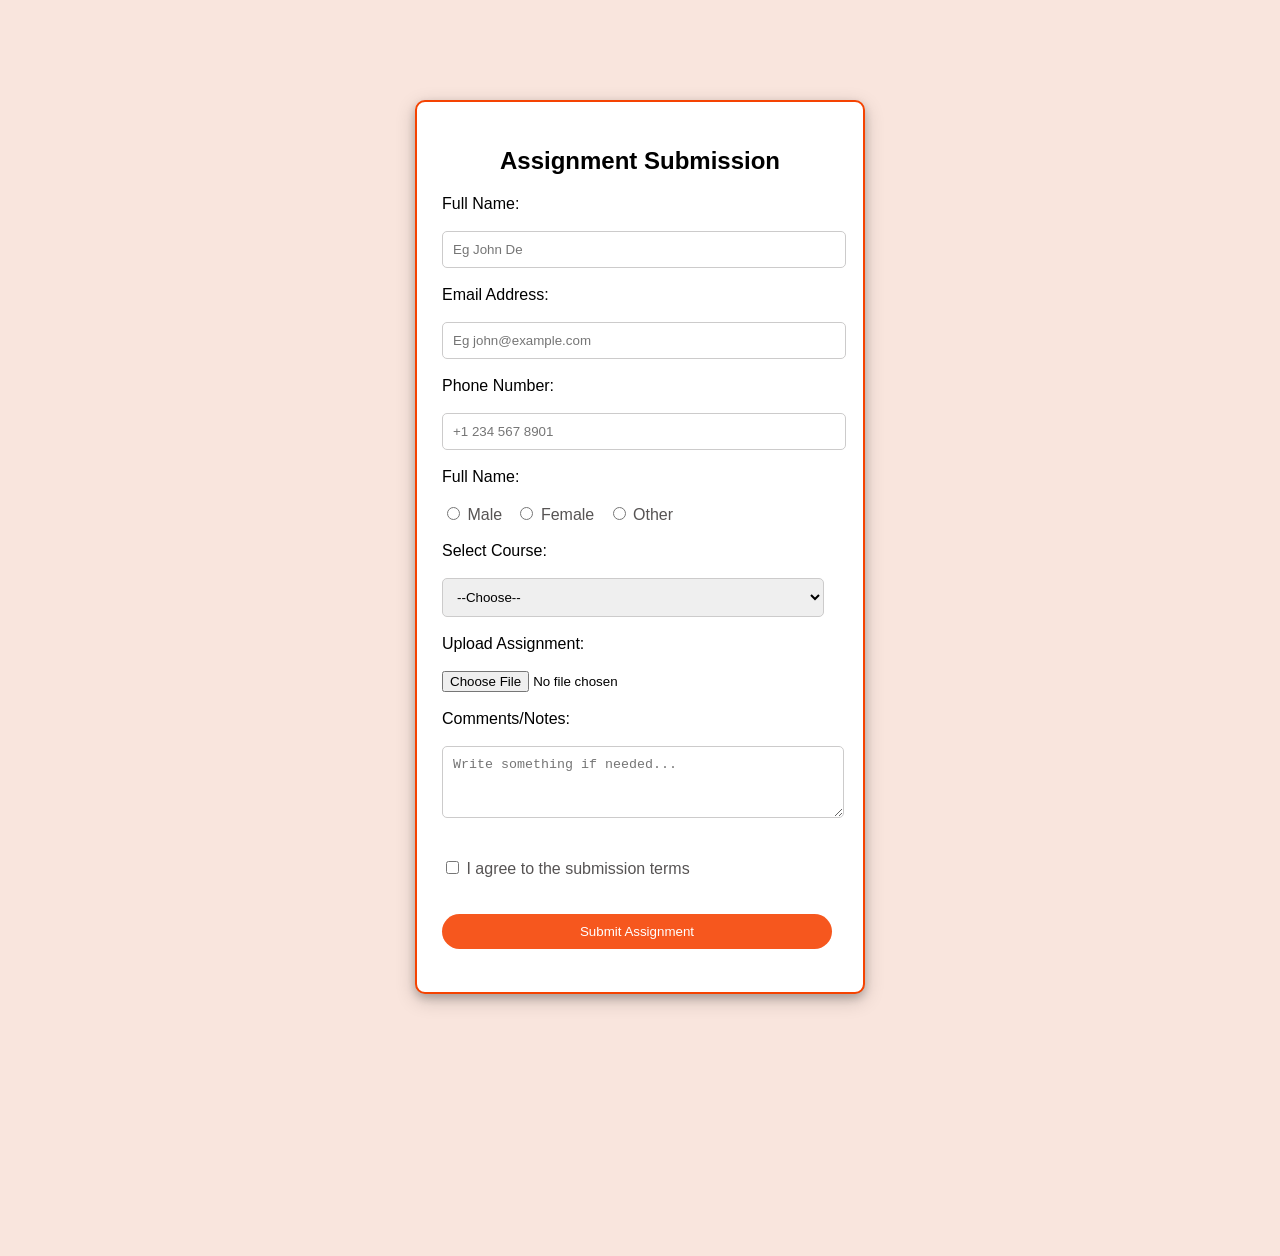
==== index.html @ b2544326 "first commit" ====
<!DOCTYPE html>
<html lang="en">

<head>
    <meta charset="UTF-8">
    <meta name="viewport" content="width=device-width, initial-scale=1.0">
    <title>Document</title>
</head>
<style>
    body {
        background-color: rgb(249, 229, 221);
    }

    * {
        font-family: Arial, Helvetica, sans-serif;
    }

    form {
        background-color: white;
        align-items: center;
        border: solid;
        border-width: 2px;
        border-color: rgb(245, 67, 2);
        box-sizing: border-box;
        width: 450px;
        margin: 100px auto;
        border-radius: 10px;
        padding: 25px;
        box-shadow: 0 4px 8px 0 rgba(0, 0, 0, 0.2), 0 6px 20px 0 rgba(0, 0, 0, 0.19);
       

    }

    label {
        font-size: normal;
        color: black;
    }

    h2 {
        text-align: center;

    }

    #fullname {
        width: 382px;
        padding: 10px;
        border-radius: 5px;
        border-width: 1px;
        border-style: solid;
        border-color: rgb(204, 203, 203);
    }
    #fullname:hover {
        background-color: rgba(246, 158, 107, 0.914);
        border-width: 2px;
        border-color: rgb(198, 76, 5);
    }

    #tarea {
        width: 380px;
        padding: 10px;
        border-radius: 5px;
        border-width: 1px;
        font-family: "Lucida Console", "Courier New", monospace;
        height: 50px;
        border-style: solid;
        border-color: rgb(204, 203, 203);
    }

    #tarea:hover {
        background-color: rgba(240, 168, 126, 0.914);
        border-width: 2px;
        border-color: rgb(198, 76, 5);}
    
    button{
        background-color: rgb(246, 87, 30);
        width: 390px;
        font-weight:800px ;
        border-radius: 30px;
        text-align: center;
        color: white;
        border: none;
        cursor: pointer;
        padding: 10px;
    }

    div {
        font-family: Arial, Helvetica, sans-serif;
        font-weight: 300;
        color: rgb(87, 84, 84);
    }

    #check {
        background-color: lightblue;
    } 

    #button:hover{
        background-color: rgba(250, 195, 164, 0.914);
        border-width: 1px;
        border-color: rgb(198, 76, 5);
    }

</style>

<body>
    <Form>
        <h2>Assignment Submission</h2>
        <label>Full Name:</label><br><br>
        <div><input type="text" id="fullname" placeholder="Eg John De"  required><br><br></div>

        <label>Email Address:</label><br><br>
        </div><input type="email" id="fullname" placeholder="Eg john@example.com"  required><br><br></div>

        <label>Phone Number:</label> <br><br>
        </div><input type="tel" id="fullname" placeholder="+1 234 567 8901" required  pattern="[+][0-9]{1}-[0-9]{3}-[0-9]{3}-[0-9]{4}"><br><br></div>

        <div  required>
        <label>Full Name:</label><br><br>
        <input type="radio" name="Gender" value="male" id="radio"> Male &nbsp;
        <input type="radio" name="Gender" value="female" id="radio"> Female &nbsp;
        <input type="radio" name="Gender" value="other" id="radio"> Other &nbsp; <br><br>
        </div>

        <label>Select Course:</label><br><br>
        <Select id="fullname"  required>
            <option>--Choose--</option>
            <option> A </option>
            <option> B </option>
            <option> C </option>
        </Select><br><br>

        <label>Upload Assignment:</label><br><br>
        <input type="file" required><br><br>

        <label>Comments/Notes:</label><br><br>
        <textarea name="" id="tarea" placeholder="Write something if needed..." required></textarea><br><br><br>

        <div><input type="checkbox" id="check"  required>&nbsp;I agree to the submission terms</div>
        <br><br>
        <button id="button" value="Submit">Submit Assignment</button><br><br>
    </Form>
    <Video>
    <source src="blob:https://app.slack.com/0f2dfe78-902d-4efe-aebe-055963b0c41a" type="mp4" controls>
    </video>

</body>

</html>
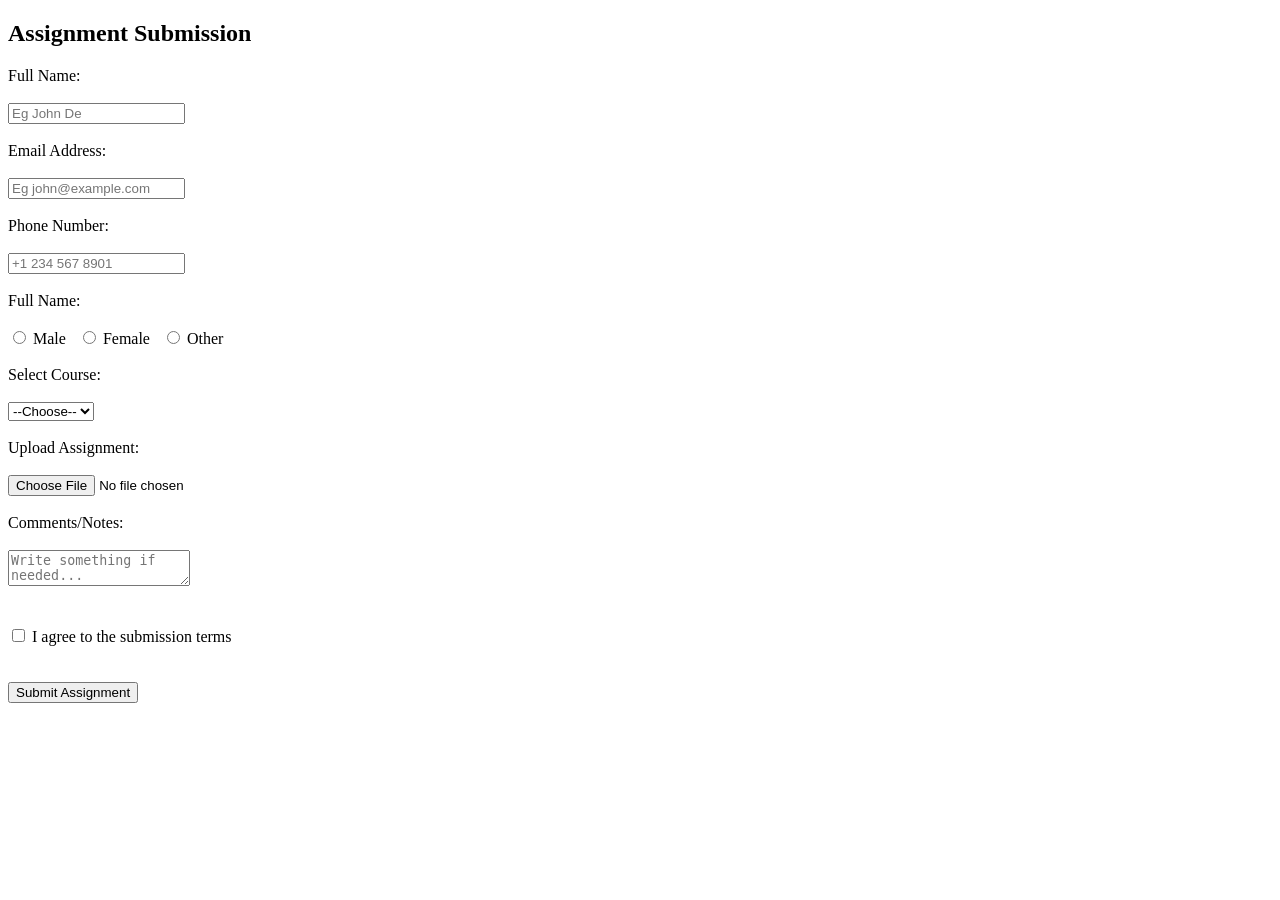
==== commit 65151035: "first commit" ====
--- a/index.html
+++ b/index.html
@@ -6,122 +6,29 @@
     <meta name="viewport" content="width=device-width, initial-scale=1.0">
     <title>Document</title>
 </head>
-<style>
-    body {
-        background-color: rgb(249, 229, 221);
-    }
-
-    * {
-        font-family: Arial, Helvetica, sans-serif;
-    }
-
-    form {
-        background-color: white;
-        align-items: center;
-        border: solid;
-        border-width: 2px;
-        border-color: rgb(245, 67, 2);
-        box-sizing: border-box;
-        width: 450px;
-        margin: 100px auto;
-        border-radius: 10px;
-        padding: 25px;
-        box-shadow: 0 4px 8px 0 rgba(0, 0, 0, 0.2), 0 6px 20px 0 rgba(0, 0, 0, 0.19);
-       
-
-    }
-
-    label {
-        font-size: normal;
-        color: black;
-    }
-
-    h2 {
-        text-align: center;
-
-    }
-
-    #fullname {
-        width: 382px;
-        padding: 10px;
-        border-radius: 5px;
-        border-width: 1px;
-        border-style: solid;
-        border-color: rgb(204, 203, 203);
-    }
-    #fullname:hover {
-        background-color: rgba(246, 158, 107, 0.914);
-        border-width: 2px;
-        border-color: rgb(198, 76, 5);
-    }
-
-    #tarea {
-        width: 380px;
-        padding: 10px;
-        border-radius: 5px;
-        border-width: 1px;
-        font-family: "Lucida Console", "Courier New", monospace;
-        height: 50px;
-        border-style: solid;
-        border-color: rgb(204, 203, 203);
-    }
-
-    #tarea:hover {
-        background-color: rgba(240, 168, 126, 0.914);
-        border-width: 2px;
-        border-color: rgb(198, 76, 5);}
-    
-    button{
-        background-color: rgb(246, 87, 30);
-        width: 390px;
-        font-weight:800px ;
-        border-radius: 30px;
-        text-align: center;
-        color: white;
-        border: none;
-        cursor: pointer;
-        padding: 10px;
-    }
-
-    div {
-        font-family: Arial, Helvetica, sans-serif;
-        font-weight: 300;
-        color: rgb(87, 84, 84);
-    }
-
-    #check {
-        background-color: lightblue;
-    } 
-
-    #button:hover{
-        background-color: rgba(250, 195, 164, 0.914);
-        border-width: 1px;
-        border-color: rgb(198, 76, 5);
-    }
-
-</style>
 
 <body>
     <Form>
         <h2>Assignment Submission</h2>
         <label>Full Name:</label><br><br>
-        <div><input type="text" id="fullname" placeholder="Eg John De"  required><br><br></div>
+        <div><input type="text" id="fullname" placeholder="Eg John De" required><br><br></div>
 
         <label>Email Address:</label><br><br>
-        </div><input type="email" id="fullname" placeholder="Eg john@example.com"  required><br><br></div>
+        </div><input type="email" id="fullname" placeholder="Eg john@example.com" required><br><br></div>
 
         <label>Phone Number:</label> <br><br>
-        </div><input type="tel" id="fullname" placeholder="+1 234 567 8901" required  pattern="[+][0-9]{1}-[0-9]{3}-[0-9]{3}-[0-9]{4}"><br><br></div>
+        </div><input type="tel" id="fullname" placeholder="+1 234 567 8901" required
+            pattern="[+][0-9]{1}-[0-9]{3}-[0-9]{3}-[0-9]{4}"><br><br></div>
 
-        <div  required>
-        <label>Full Name:</label><br><br>
-        <input type="radio" name="Gender" value="male" id="radio"> Male &nbsp;
-        <input type="radio" name="Gender" value="female" id="radio"> Female &nbsp;
-        <input type="radio" name="Gender" value="other" id="radio"> Other &nbsp; <br><br>
+        <div required>
+            <label>Full Name:</label><br><br>
+            <input type="radio" name="Gender" value="male" id="radio"> Male &nbsp;
+            <input type="radio" name="Gender" value="female" id="radio"> Female &nbsp;
+            <input type="radio" name="Gender" value="other" id="radio"> Other &nbsp; <br><br>
         </div>
 
         <label>Select Course:</label><br><br>
-        <Select id="fullname"  required>
+        <Select id="fullname" required>
             <option>--Choose--</option>
             <option> A </option>
             <option> B </option>
@@ -134,12 +41,12 @@
         <label>Comments/Notes:</label><br><br>
         <textarea name="" id="tarea" placeholder="Write something if needed..." required></textarea><br><br><br>
 
-        <div><input type="checkbox" id="check"  required>&nbsp;I agree to the submission terms</div>
+        <div><input type="checkbox" id="check" required>&nbsp;I agree to the submission terms</div>
         <br><br>
         <button id="button" value="Submit">Submit Assignment</button><br><br>
     </Form>
     <Video>
-    <source src="blob:https://app.slack.com/0f2dfe78-902d-4efe-aebe-055963b0c41a" type="mp4" controls>
+        <source src="blob:https://app.slack.com/0f2dfe78-902d-4efe-aebe-055963b0c41a" type="mp4" controls>
     </video>
 
 </body>
